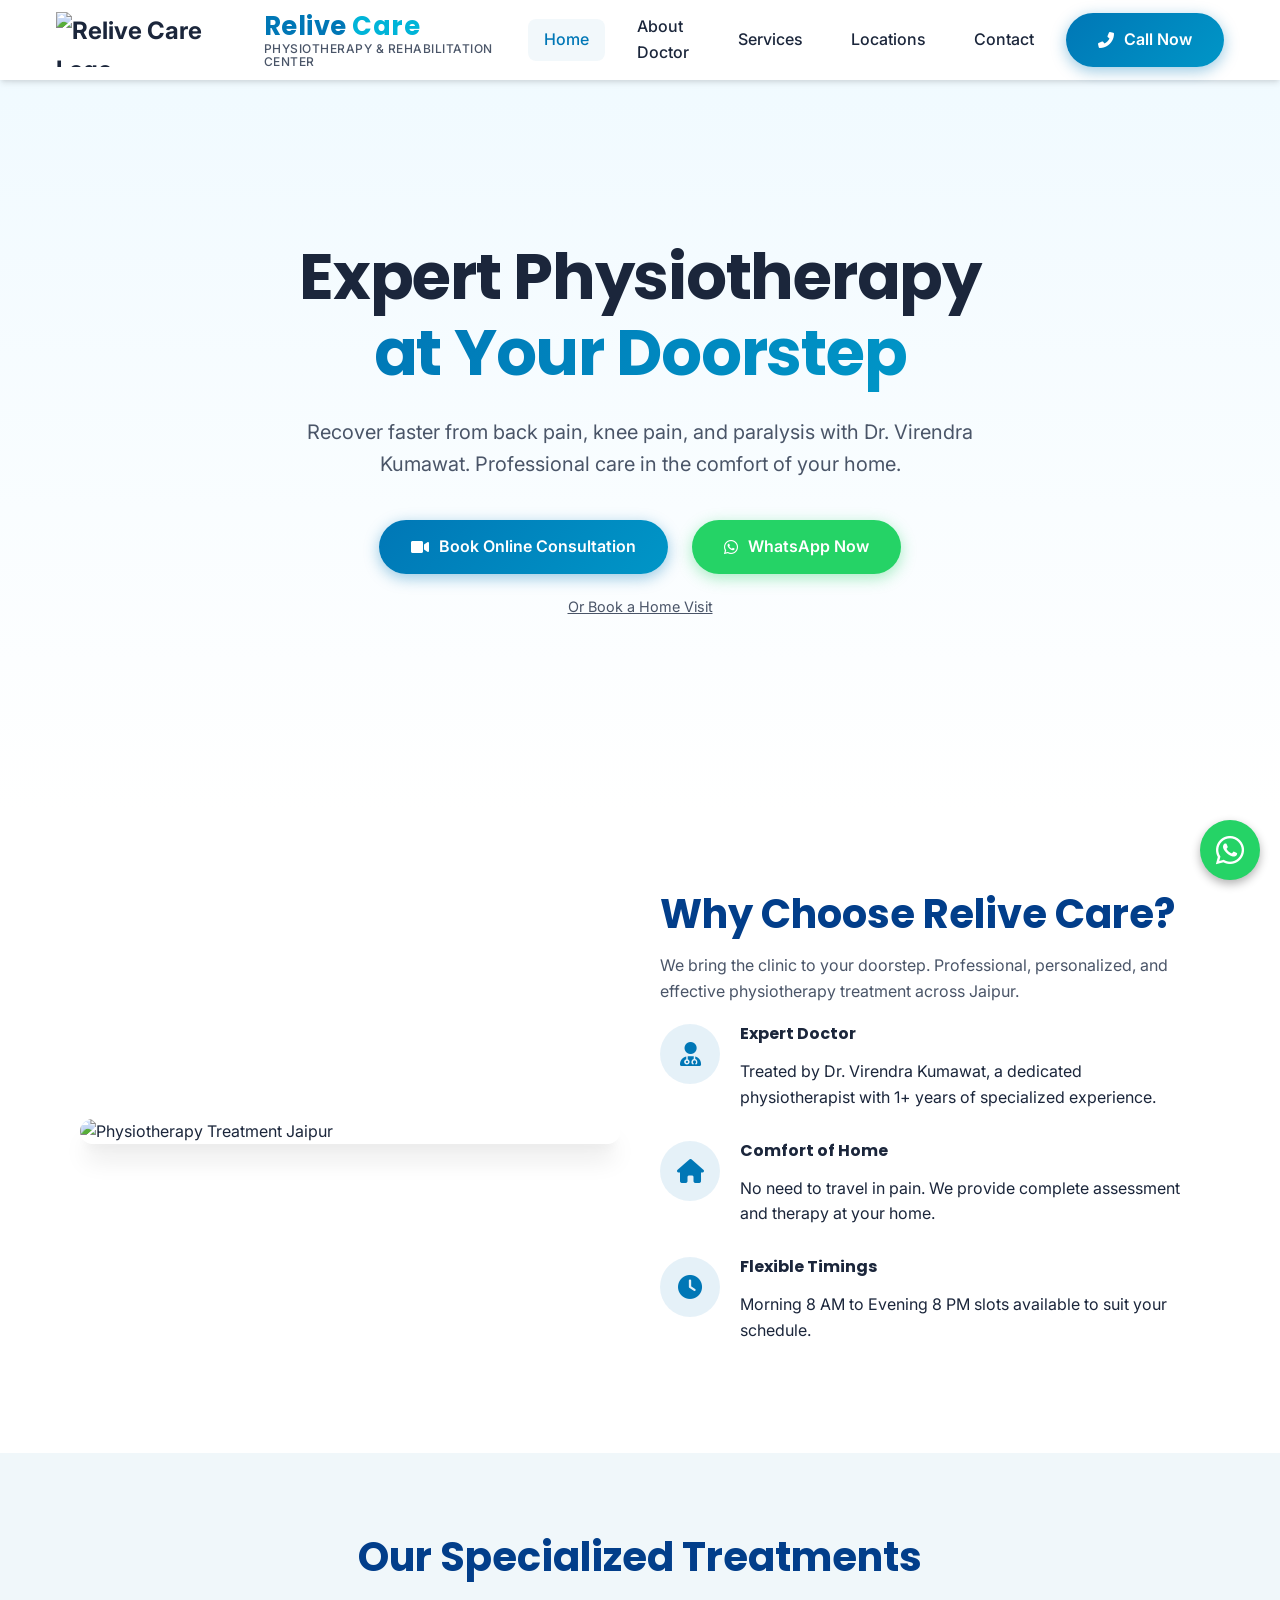
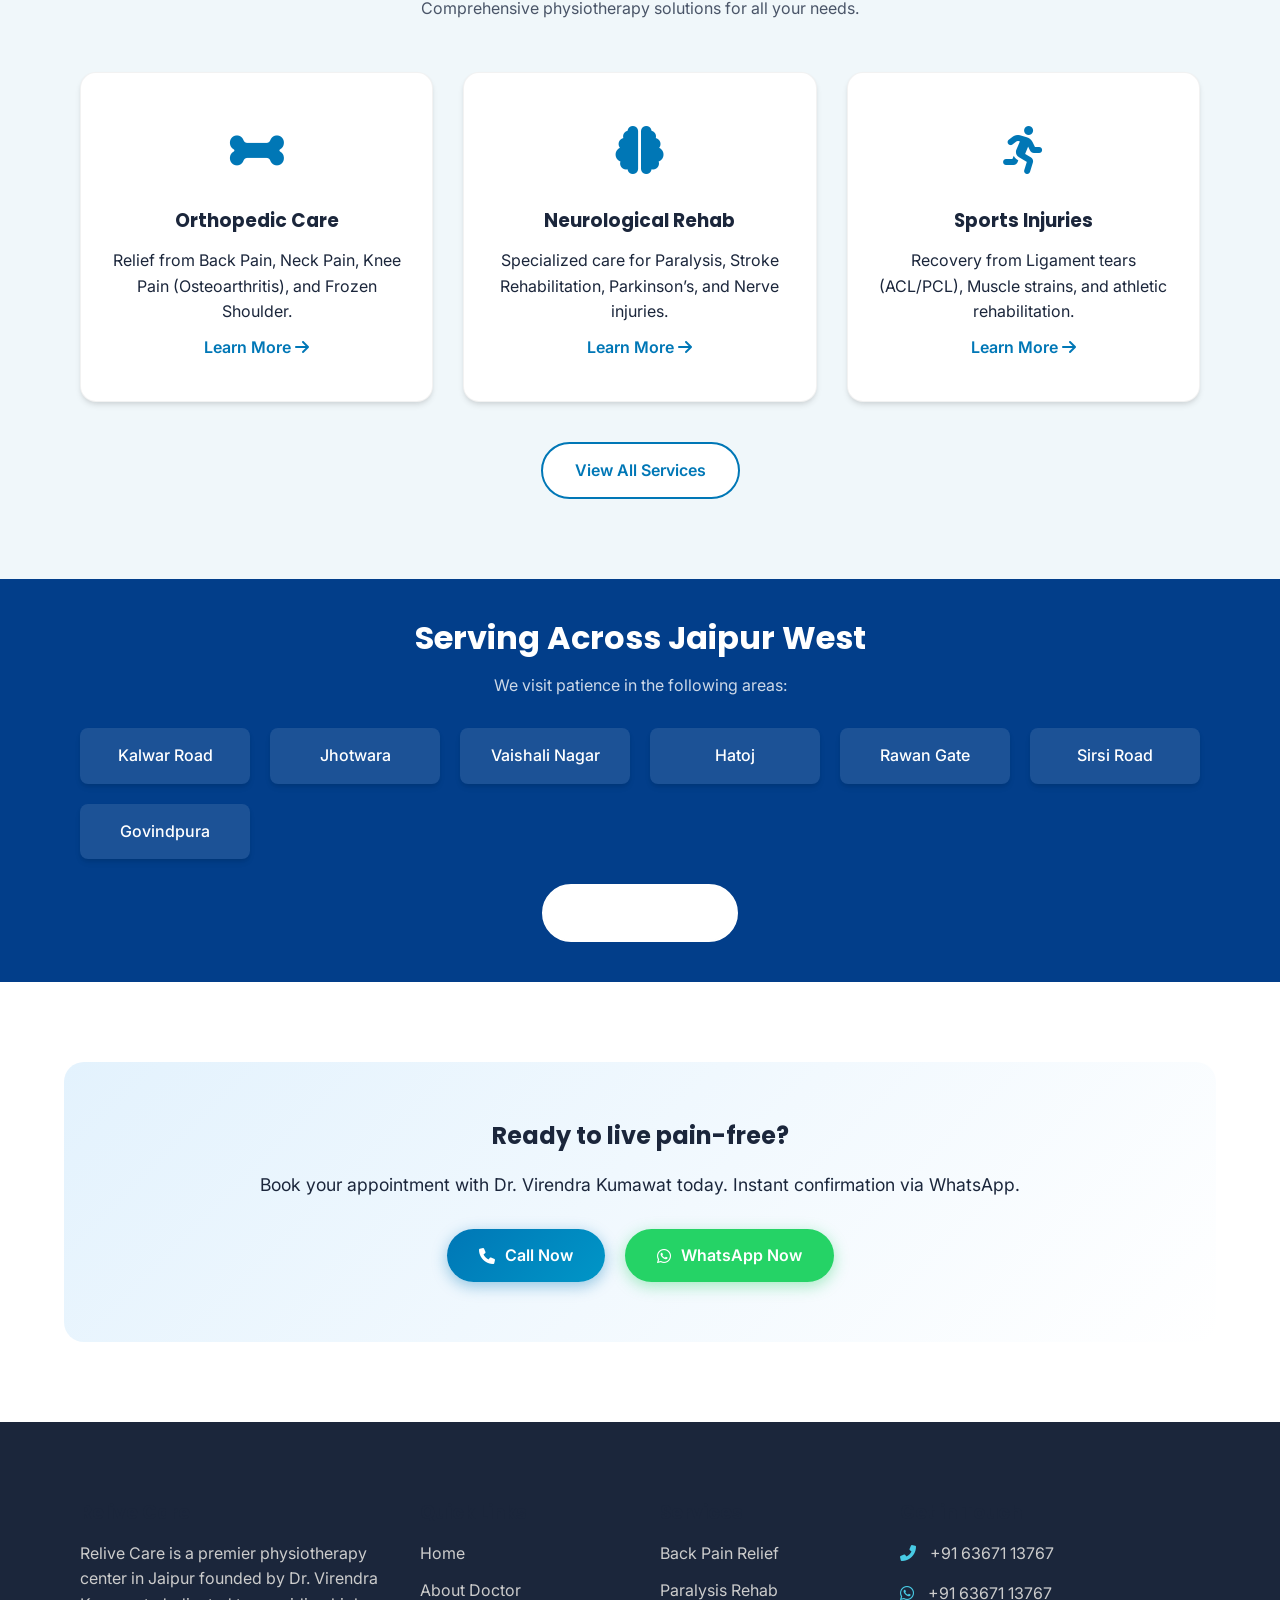
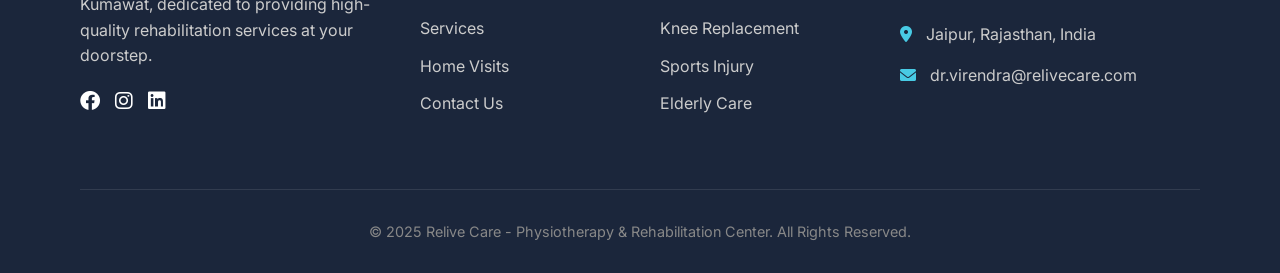
==== index.html @ 5703d794 "Add files via upload" ====
<!DOCTYPE html>
<html lang="en">

<head>
    <meta charset="UTF-8">
    <meta name="viewport" content="width=device-width, initial-scale=1.0">
    <title>Best Physiotherapist in Jaipur | Home Visit Specialist | Relive Care</title>
    <meta name="description"
        content="Relive Care offers the best physiotherapy at home in Jaipur. Expert treatment for back pain, knee pain, paralysis, strike & post-surgery by Dr. Virendra Kumawat. Call 6367113767.">

    <!-- Fonts -->
    <link rel="preconnect" href="https://fonts.googleapis.com">
    <link rel="preconnect" href="https://fonts.gstatic.com" crossorigin>
    <link
        href="https://fonts.googleapis.com/css2?family=Inter:wght@400;500;600&family=Poppins:wght@500;600;700&display=swap"
        rel="stylesheet">

    <!-- Icons -->
    <link rel="stylesheet" href="https://cdnjs.cloudflare.com/ajax/libs/font-awesome/6.0.0/css/all.min.css">

    <!-- CSS -->
    <link rel="stylesheet" href="style.css">
</head>

<body>

    <!-- Header -->
    <header>
        <div class="container nav-container">
            <a href="index.html" class="logo">
                <img src="img/logo.png" alt="Relive Care Logo">
                <div class="logo-text-container">
                    <span class="brand-text">
                        <span class="brand-relive">Relive</span>
                        <span class="brand-care">Care</span>
                    </span>
                    <span class="brand-tagline">Physiotherapy & Rehabilitation Center</span>
                </div>
            </a>
            <button class="mobile-menu-btn" aria-label="Toggle Menu">
                <i class="fas fa-bars"></i>
            </button>
            <nav class="nav-links">
                <a href="index.html" class="active">Home</a>
                <a href="about.html">About Doctor</a>
                <a href="services.html">Services</a>
                <a href="locations.html">Locations</a>
                <a href="contact.html">Contact</a>
                <a href="tel:+916367113767" class="btn btn-primary"><i class="fas fa-phone-alt"></i> Call Now</a>
            </nav>
        </div>
    </header>

    <!-- Hero Section -->
    <section class="hero">
        <div class="container hero-content">
            <h1>Expert Physiotherapy <br> <span>at Your Doorstep</span></h1>
            <p>Recover faster from back pain, knee pain, and paralysis with Dr. Virendra Kumawat. Professional care in
                the comfort of your home.</p>
            <div class="hero-btns">
                <a href="https://wa.me/916367113767?text=I%20want%20to%20book%20an%20online%20consultation"
                    class="btn btn-primary">
                    <i class="fas fa-video"></i> Book Online Consultation
                </a>
                <a href="https://wa.me/916367113767" class="btn btn-whatsapp">
                    <i class="fab fa-whatsapp"></i> WhatsApp Now
                </a>
            </div>
            <div style="margin-top: 20px;">
                <a href="home-visit.html"
                    style="font-size: 0.9rem; color: var(--text-light); text-decoration: underline;">Or Book a Home
                    Visit</a>
            </div>
        </div>
    </section>

    <!-- Key Features / Intro -->
    <section class="section">
        <div class="container">
            <div class="features-container">
                <div class="features-image">
                    <img src="https://images.unsplash.com/photo-1579684385127-1ef15d508118?ixlib=rb-1.2.1&auto=format&fit=crop&w=800&q=80"
                        alt="Physiotherapy Treatment Jaipur">
                </div>
                <div class="features-list">
                    <div class="section-title" style="text-align: left; margin-bottom: 20px;">
                        <h2>Why Choose Relive Care?</h2>
                        <p>We bring the clinic to your doorstep. Professional, personalized, and effective physiotherapy
                            treatment across Jaipur.</p>
                    </div>

                    <div class="feature-item">
                        <div class="feature-icon"><i class="fas fa-user-md"></i></div>
                        <div>
                            <h4>Expert Doctor</h4>
                            <p>Treated by Dr. Virendra Kumawat, a dedicated physiotherapist with 1+ years of specialized
                                experience.</p>
                        </div>
                    </div>
                    <div class="feature-item">
                        <div class="feature-icon"><i class="fas fa-home"></i></div>
                        <div>
                            <h4>Comfort of Home</h4>
                            <p>No need to travel in pain. We provide complete assessment and therapy at your home.</p>
                        </div>
                    </div>
                    <div class="feature-item">
                        <div class="feature-icon"><i class="fas fa-clock"></i></div>
                        <div>
                            <h4>Flexible Timings</h4>
                            <p>Morning 8 AM to Evening 8 PM slots available to suit your schedule.</p>
                        </div>
                    </div>
                </div>
            </div>
        </div>
    </section>

    <!-- Services Overview -->
    <section class="section section-bg">
        <div class="container">
            <div class="section-title">
                <h2>Our Specialized Treatments</h2>
                <p>Comprehensive physiotherapy solutions for all your needs.</p>
            </div>

            <div class="services-grid">
                <div class="service-card">
                    <div class="service-icon"><i class="fas fa-bone"></i></div>
                    <h3>Orthopedic Care</h3>
                    <p>Relief from Back Pain, Neck Pain, Knee Pain (Osteoarthritis), and Frozen Shoulder.</p>
                    <a href="services.html"
                        style="color: var(--primary-color); font-weight: 600; margin-top: 10px; display: inline-block;">Learn
                        More <i class="fas fa-arrow-right"></i></a>
                </div>

                <div class="service-card">
                    <div class="service-icon"><i class="fas fa-brain"></i></div>
                    <h3>Neurological Rehab</h3>
                    <p>Specialized care for Paralysis, Stroke Rehabilitation, Parkinson’s, and Nerve injuries.</p>
                    <a href="services.html"
                        style="color: var(--primary-color); font-weight: 600; margin-top: 10px; display: inline-block;">Learn
                        More <i class="fas fa-arrow-right"></i></a>
                </div>

                <div class="service-card">
                    <div class="service-icon"><i class="fas fa-running"></i></div>
                    <h3>Sports Injuries</h3>
                    <p>Recovery from Ligament tears (ACL/PCL), Muscle strains, and athletic rehabilitation.</p>
                    <a href="services.html"
                        style="color: var(--primary-color); font-weight: 600; margin-top: 10px; display: inline-block;">Learn
                        More <i class="fas fa-arrow-right"></i></a>
                </div>
            </div>

            <div style="text-align: center; margin-top: 40px;">
                <a href="services.html" class="btn btn-outline">View All Services</a>
            </div>
        </div>
    </section>

    <!-- Service Locations Strip -->
    <section class="section" style="padding: 40px 0; background: var(--primary-dark); color: white;">
        <div class="container">
            <div class="section-title" style="margin-bottom: 30px;">
                <h2 style="color: white; font-size: 2rem;">Serving Across Jaipur West</h2>
                <p style="color: rgba(255,255,255,0.8);">We visit patience in the following areas:</p>
            </div>
            <div class="locations-grid" style="grid-template-columns: repeat(auto-fit, minmax(150px, 1fr));">
                <div class="location-item" style="background: rgba(255,255,255,0.1); color: white;">Kalwar Road</div>
                <div class="location-item" style="background: rgba(255,255,255,0.1); color: white;">Jhotwara</div>
                <div class="location-item" style="background: rgba(255,255,255,0.1); color: white;">Vaishali Nagar</div>
                <div class="location-item" style="background: rgba(255,255,255,0.1); color: white;">Hatoj</div>
                <div class="location-item" style="background: rgba(255,255,255,0.1); color: white;">Rawan Gate</div>
                <div class="location-item" style="background: rgba(255,255,255,0.1); color: white;">Sirsi Road</div>
                <div class="location-item" style="background: rgba(255,255,255,0.1); color: white;">Govindpura</div>
            </div>
            <div style="text-align: center; margin-top: 25px;">
                <a href="locations.html" class="btn btn-outline" style="border-color: white; color: white;">Check Your
                    Area</a>
            </div>
        </div>
    </section>

    <!-- CTA Section -->
    <section class="section">
        <div class="container"
            style="text-align: center; background: linear-gradient(135deg, #e3f2fd 0%, #ffffff 100%); padding: 60px; border-radius: 20px;">
            <h2 style="margin-bottom: 20px;">Ready to live pain-free?</h2>
            <p style="margin-bottom: 30px; font-size: 1.1rem;">Book your appointment with Dr. Virendra Kumawat today.
                Instant confirmation via WhatsApp.</p>
            <div style="display: flex; justify-content: center; gap: 20px; flex-wrap: wrap;">
                <a href="tel:+916367113767" class="btn btn-primary"><i class="fas fa-phone"></i> Call Now</a>
                <a href="https://wa.me/916367113767" class="btn btn-whatsapp"><i class="fab fa-whatsapp"></i> WhatsApp
                    Now</a>
            </div>
        </div>
    </section>

    <!-- Footer -->
    <footer>
        <div class="container">
            <div class="footer-grid">
                <div class="footer-about">
                    <h3>Relive Care</h3>
                    <p style="color: #ccc; margin-bottom: 20px;">Relive Care is a premier physiotherapy center in Jaipur
                        founded by Dr. Virendra Kumawat, dedicated to providing high-quality rehabilitation services at
                        your doorstep.</p>
                    <div style="display: flex; gap: 15px;">
                        <a href="#"><i class="fab fa-facebook fa-lg"></i></a>
                        <a href="#"><i class="fab fa-instagram fa-lg"></i></a>
                        <a href="#"><i class="fab fa-linkedin fa-lg"></i></a>
                    </div>
                </div>

                <div class="footer-links">
                    <h3>Quick Links</h3>
                    <ul>
                        <li><a href="index.html">Home</a></li>
                        <li><a href="about.html">About Doctor</a></li>
                        <li><a href="services.html">Services</a></li>
                        <li><a href="home-visit.html">Home Visits</a></li>
                        <li><a href="contact.html">Contact Us</a></li>
                    </ul>
                </div>

                <div class="footer-links">
                    <h3>Services</h3>
                    <ul>
                        <li><a href="services.html">Back Pain Relief</a></li>
                        <li><a href="services.html">Paralysis Rehab</a></li>
                        <li><a href="services.html">Knee Replacement</a></li>
                        <li><a href="services.html">Sports Injury</a></li>
                        <li><a href="services.html">Elderly Care</a></li>
                    </ul>
                </div>

                <div class="footer-contact">
                    <h3>Get in Touch</h3>
                    <ul style="color: #ccc;">
                        <li style="margin-bottom: 15px;"><i class="fas fa-phone-alt"
                                style="color: var(--accent-color); margin-right: 10px;"></i> +91 63671 13767</li>
                        <li style="margin-bottom: 15px;"><i class="fab fa-whatsapp"
                                style="color: var(--accent-color); margin-right: 10px;"></i> +91 63671 13767</li>
                        <li style="margin-bottom: 15px;"><i class="fas fa-map-marker-alt"
                                style="color: var(--accent-color); margin-right: 10px;"></i> Jaipur, Rajasthan, India
                        </li>
                        <li><i class="fas fa-envelope" style="color: var(--accent-color); margin-right: 10px;"></i>
                            dr.virendra@relivecare.com</li>
                    </ul>
                </div>
            </div>

            <div class="footer-bottom">
                <p>&copy; 2025 Relive Care - Physiotherapy & Rehabilitation Center. All Rights Reserved.</p>
            </div>
        </div>
    </footer>

    <!-- Sticky WhatsApp Button -->
    <a href="https://wa.me/916367113767" class="sticky-wa" target="_blank" title="Chat on WhatsApp">
        <i class="fab fa-whatsapp"></i>
    </a>

    <script src="script.js"></script>
</body>

</html>
---- style.css ----
/* 
 * Relive Care - Premium Physiotherapy Website Styles
 * Author: Antigravity
 * Focus: Premium, Clean, Medical, Mobile-Responsive
 */

:root {
    /* Brand Colors */
    --primary-color: #0077b6;
    /* Deep Ocean Blue */
    --primary-dark: #023e8a;
    --secondary-color: #00b4d8;
    --accent-color: #48cae4;
    --success-color: #2a9d8f;
    --whatsapp-color: #25D366;
    --text-dark: #1b263b;
    --text-light: #4a5568;
    /* Slightly darker for better readability */
    --white: #ffffff;
    --light-bg: #f0f7fa;
    /* Slightly cooler grey/blue */
    --gradient-main: linear-gradient(135deg, #0077b6 0%, #0096c7 100%);
    --gradient-accent: linear-gradient(135deg, #00b4d8 0%, #48cae4 100%);

    /* Typography */
    --font-main: 'Inter', system-ui, -apple-system, sans-serif;
    --font-heading: 'Poppins', sans-serif;

    /* Spacing & Layout */
    --container-width: 1200px;
    --header-height: 80px;

    /* Modern Radii */
    --radius-sm: 8px;
    --radius-md: 16px;
    --radius-lg: 24px;
    --radius-pill: 50px;

    /* Modern Shadows */
    --shadow-sm: 0 4px 6px -1px rgba(0, 0, 0, 0.1), 0 2px 4px -1px rgba(0, 0, 0, 0.06);
    --shadow-md: 0 10px 15px -3px rgba(0, 0, 0, 0.1), 0 4px 6px -2px rgba(0, 0, 0, 0.05);
    --shadow-lg: 0 20px 25px -5px rgba(0, 0, 0, 0.1), 0 10px 10px -5px rgba(0, 0, 0, 0.04);
    --shadow-glow: 0 0 20px rgba(0, 119, 182, 0.3);

    --transition: all 0.3s cubic-bezier(0.4, 0, 0.2, 1);
}

/* Reset & Base Styles */
* {
    margin: 0;
    padding: 0;
    box-sizing: border-box;
}

html {
    scroll-behavior: smooth;
    font-size: 16px;
    /* Base size */
}

body {
    font-family: var(--font-main);
    color: var(--text-dark);
    line-height: 1.6;
    background-color: var(--white);
    overflow-x: hidden;
    -webkit-font-smoothing: antialiased;
}

h1,
h2,
h3,
h4,
h5,
h6 {
    font-family: var(--font-heading);
    font-weight: 700;
    color: var(--text-dark);
    line-height: 1.2;
    margin-bottom: 1rem;
}

a {
    text-decoration: none;
    color: inherit;
    transition: var(--transition);
}

ul {
    list-style: none;
}

img {
    max-width: 100%;
    height: auto;
    display: block;
}

.container {
    width: 90%;
    max-width: var(--container-width);
    margin: 0 auto;
    padding: 0 1rem;
}

/* Base Buttons */
.btn {
    display: inline-flex;
    align-items: center;
    justify-content: center;
    padding: 14px 32px;
    border-radius: var(--radius-pill);
    font-weight: 600;
    font-size: 1rem;
    cursor: pointer;
    transition: var(--transition);
    text-align: center;
    border: none;
    gap: 10px;
    white-space: nowrap;
}

.btn-primary {
    background: var(--gradient-main);
    color: var(--white);
    box-shadow: 0 4px 15px rgba(0, 119, 182, 0.4);
}

.btn-primary:hover {
    transform: translateY(-2px);
    box-shadow: 0 8px 25px rgba(0, 119, 182, 0.5);
}

.btn-outline {
    background: var(--white);
    border: 2px solid var(--primary-color);
    color: var(--primary-color);
}

.btn-outline:hover {
    background: var(--primary-color);
    color: var(--white);
    box-shadow: 0 4px 15px rgba(0, 119, 182, 0.2);
}

/* Specialized Buttons */
.btn-whatsapp {
    background: #25D366;
    color: white;
    box-shadow: 0 4px 15px rgba(37, 211, 102, 0.4);
}

.btn-whatsapp:hover {
    transform: translateY(-2px);
    background: #22c35e;
    box-shadow: 0 8px 25px rgba(37, 211, 102, 0.5);
}

/* Header & Navigation */
header {
    height: var(--header-height);
    background: rgba(255, 255, 255, 0.95);
    backdrop-filter: blur(10px);
    box-shadow: var(--shadow-sm);
    position: fixed;
    top: 0;
    width: 100%;
    z-index: 1000;
    display: flex;
    align-items: center;
}

.nav-container {
    display: flex;
    justify-content: space-between;
    align-items: center;
    width: 100%;
}

.logo {
    font-size: 1.5rem;
    font-weight: 700;
    display: flex;
    align-items: center;
    gap: 15px;
    /* Increased gap for better spacing */
    text-decoration: none;
    padding: 5px 0;
}

.logo img {
    height: 55px;
    /* Restricted height for balance */
    width: auto;
}

.logo-text-container {
    display: flex;
    flex-direction: column;
    justify-content: center;
    line-height: 1.1;
}

.brand-text {
    font-family: 'Poppins', sans-serif;
    font-weight: 700;
    font-size: 1.6rem;
    color: var(--primary-dark);
    letter-spacing: 0.5px;
}

.brand-relive {
    color: var(--primary-color);
}

.brand-care {
    color: var(--secondary-color);
}

.brand-tagline {
    font-size: 0.75rem;
    /* Small and subtle */
    color: var(--text-light);
    font-weight: 500;
    letter-spacing: 0.5px;
    margin-top: 2px;
    text-transform: uppercase;
}

/* Navigation Links */
.nav-links {
    display: flex;
    align-items: center;
    gap: 1rem;
}

.nav-links a:not(.btn) {
    font-weight: 500;
    color: var(--text-dark);
    padding: 0.5rem 1rem;
    border-radius: var(--radius-sm);
}

.nav-links a:not(.btn):hover,
.nav-links a:not(.btn).active {
    color: var(--primary-color);
    background-color: rgba(0, 119, 182, 0.05);
}

.mobile-menu-btn {
    display: none;
    font-size: 1.5rem;
    color: var(--text-dark);
    cursor: pointer;
    background: none;
    border: none;
}

/* Hero Section */
.hero {
    padding-top: calc(var(--header-height) + 2rem);
    padding-bottom: 4rem;
    background: linear-gradient(180deg, rgba(235, 248, 255, 0.8) 0%, rgba(255, 255, 255, 1) 100%),
        url('https://images.unsplash.com/photo-1576091160399-112ba8d25d1d?ixlib=rb-1.2.1&auto=format&fit=crop&w=1950&q=80') no-repeat center center/cover;
    min-height: 90vh;
    /* Better for mobile */
    display: flex;
    align-items: center;
    justify-content: center;
    text-align: center;
    position: relative;
}

.hero-content {
    width: 100%;
    max-width: 900px;
    padding: 20px;
    z-index: 1;
}

.hero h1 {
    font-size: clamp(2.5rem, 5vw, 4rem);
    /* Responsive typography */
    margin-bottom: 1.5rem;
    color: var(--text-dark);
    letter-spacing: -0.02em;
}

.hero h1 span {
    background: var(--gradient-main);
    -webkit-background-clip: text;
    -webkit-text-fill-color: transparent;
    display: inline-block;
}

.hero p {
    font-size: clamp(1.1rem, 2vw, 1.25rem);
    color: var(--text-light);
    margin-bottom: 2.5rem;
    max-width: 700px;
    margin-left: auto;
    margin-right: auto;
}

.hero-btns {
    display: flex;
    gap: 1.5rem;
    justify-content: center;
    flex-wrap: wrap;
}

/* Section styling */
.section {
    padding: 80px 0;
}

.section-bg {
    background-color: var(--light-bg);
}

.section-title {
    text-align: center;
    margin-bottom: 50px;
}

.section-title h2 {
    font-size: 2.5rem;
    color: var(--primary-dark);
    margin-bottom: 15px;
}

.section-title p {
    color: var(--text-light);
    max-width: 600px;
    margin: 0 auto;
}

/* Services Grid */
.services-grid {
    display: grid;
    grid-template-columns: repeat(auto-fit, minmax(300px, 1fr));
    gap: 30px;
}

.service-card {
    background: var(--white);
    padding: 40px 30px;
    border-radius: var(--radius-md);
    box-shadow: var(--shadow-sm);
    transition: var(--transition);
    border: 1px solid rgba(0, 0, 0, 0.05);
    text-align: center;
}

.service-card:hover {
    transform: translateY(-10px);
    box-shadow: var(--shadow-md);
    border-color: var(--primary-color);
}

.service-icon {
    font-size: 3rem;
    margin-bottom: 20px;
    color: var(--primary-color);
}

/* Features/Why Us */
.features-container {
    display: flex;
    flex-wrap: wrap;
    gap: 40px;
    align-items: center;
}

.features-image {
    flex: 1;
    min-width: 300px;
}

.features-image img {
    border-radius: var(--radius-lg);
    box-shadow: var(--shadow-lg);
}

.features-list {
    flex: 1;
    min-width: 300px;
}

.feature-item {
    display: flex;
    gap: 20px;
    margin-bottom: 30px;
}

.feature-icon {
    width: 60px;
    height: 60px;
    border-radius: 50%;
    background: rgba(0, 119, 182, 0.1);
    display: flex;
    align-items: center;
    justify-content: center;
    color: var(--primary-color);
    font-size: 1.5rem;
    flex-shrink: 0;
}

/* Stats */
.stats-section {
    background: var(--primary-dark);
    color: var(--white);
    padding: 60px 0;
}

.stats-grid {
    display: grid;
    grid-template-columns: repeat(4, 1fr);
    gap: 30px;
    text-align: center;
}

.stat-item h3 {
    font-size: 2.5rem;
    color: var(--accent-color);
    margin-bottom: 5px;
}

/* Doctor Profile */
.doctor-card {
    display: flex;
    background: var(--white);
    border-radius: var(--radius-lg);
    overflow: hidden;
    box-shadow: var(--shadow-md);
    max-width: 900px;
    margin: 0 auto;
}

.doctor-img {
    width: 40%;
    object-fit: cover;
}

.doctor-info {
    padding: 40px;
    width: 60%;
}

/* Locations */
.locations-grid {
    display: grid;
    grid-template-columns: repeat(auto-fill, minmax(200px, 1fr));
    gap: 20px;
}

.location-item {
    background: var(--white);
    padding: 15px;
    border-radius: var(--radius-sm);
    box-shadow: var(--shadow-sm);
    text-align: center;
    font-weight: 500;
    transition: var(--transition);
}

.location-item:hover {
    background: var(--primary-color);
    color: var(--white);
    cursor: pointer;
}

/* Testimonials */
.testimonial-card {
    background: var(--white);
    padding: 30px;
    border-radius: var(--radius-md);
    box-shadow: var(--shadow-sm);
    position: relative;
}

.testimonial-text {
    font-style: italic;
    margin-bottom: 20px;
    color: var(--text-dark);
}

.client-info h4 {
    margin-bottom: 0;
    font-size: 1.1rem;
}

.client-info span {
    font-size: 0.9rem;
    color: var(--text-light);
}

/* Contact Form */
.contact-container {
    display: grid;
    grid-template-columns: 1fr 1fr;
    gap: 50px;
}

.contact-form input,
.contact-form textarea,
.contact-form select {
    width: 100%;
    padding: 15px;
    margin-bottom: 20px;
    border: 1px solid #ddd;
    border-radius: var(--radius-sm);
    font-family: var(--font-main);
    font-size: 1rem;
}

.contact-form textarea {
    height: 150px;
    resize: vertical;
}

.contact-info-item {
    display: flex;
    align-items: flex-start;
    gap: 20px;
    margin-bottom: 30px;
}

.contact-icon {
    width: 50px;
    height: 50px;
    background: var(--white);
    border-radius: 50%;
    box-shadow: var(--shadow-sm);
    display: flex;
    align-items: center;
    justify-content: center;
    color: var(--primary-color);
    font-size: 1.2rem;
    flex-shrink: 0;
}

/* Footer */
footer {
    background: var(--text-dark);
    color: var(--white);
    padding: 80px 0 30px;
}

.footer-grid {
    display: grid;
    grid-template-columns: 1.5fr 1fr 1fr 1.5fr;
    gap: 40px;
    margin-bottom: 60px;
}

.footer h3 {
    color: var(--white);
    margin-bottom: 25px;
    font-size: 1.3rem;
}

.footer-links li {
    margin-bottom: 12px;
}

.footer-links a {
    color: #ccc;
}

.footer-links a:hover {
    color: var(--accent-color);
    padding-left: 5px;
}

.footer-bottom {
    border-top: 1px solid rgba(255, 255, 255, 0.1);
    padding-top: 30px;
    text-align: center;
    color: #888;
    font-size: 0.9rem;
}

/* Sticky Social Button */
.sticky-wa {
    position: fixed;
    bottom: 20px;
    right: 20px;
    background: #25D366;
    color: white;
    width: 60px;
    height: 60px;
    border-radius: 50%;
    display: flex;
    align-items: center;
    justify-content: center;
    font-size: 2rem;
    box-shadow: 0 4px 10px rgba(0, 0, 0, 0.3);
    z-index: 1000;
}

.sticky-wa:hover {
    transform: scale(1.1);
}

/* Mobile Responsive */
@media (max-width: 992px) {
    .hero h1 {
        font-size: 2.8rem;
    }

    .footer-grid {
        grid-template-columns: 1fr 1fr;
    }
}

@media (max-width: 768px) {
    .nav-links {
        display: none;
        position: absolute;
        top: var(--header-height);
        left: 0;
        width: 100%;
        background: var(--white);
        flex-direction: column;
        padding: 20px;
        box-shadow: var(--shadow-md);
        gap: 15px;
    }

    .nav-links.active {
        display: flex;
    }

    .mobile-menu-btn {
        display: block;
    }

    .hero {
        padding-top: 120px;
        text-align: center;
    }

    .contact-container,
    .features-container {
        grid-template-columns: 1fr;
        flex-direction: column;
    }

    .doctor-card {
        flex-direction: column;
    }

    .doctor-img,
    .doctor-info {
        width: 100%;
    }

    .stats-grid {
        grid-template-columns: 1fr 1fr;
    }

    .footer-grid {
        grid-template-columns: 1fr;
    }
}

@media (max-width: 480px) {
    .logo img {
        height: 40px;
    }

    .brand-text {
        font-size: 1.3rem;
    }

    .brand-tagline {
        font-size: 0.65rem;
        line-height: 1.2;
        max-width: 200px;
    }

    .logo {
        gap: 10px;
    }
}
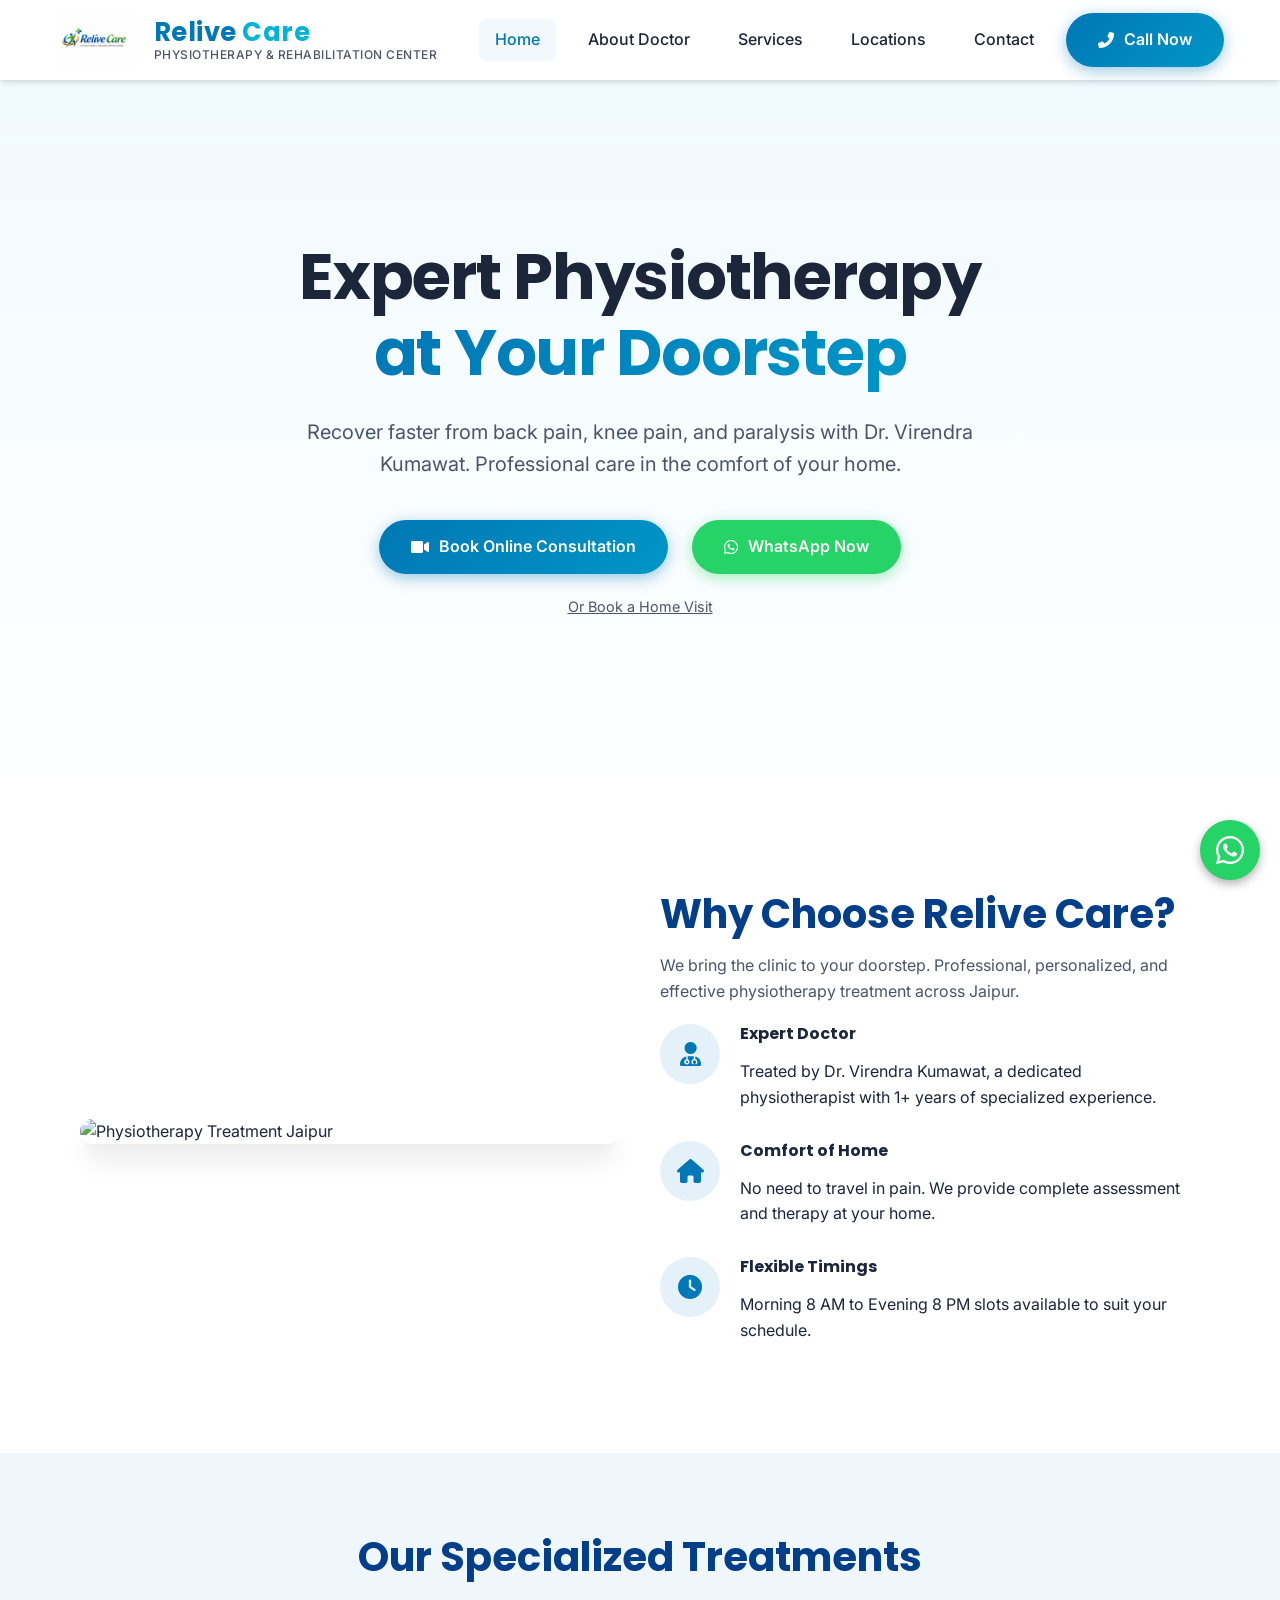
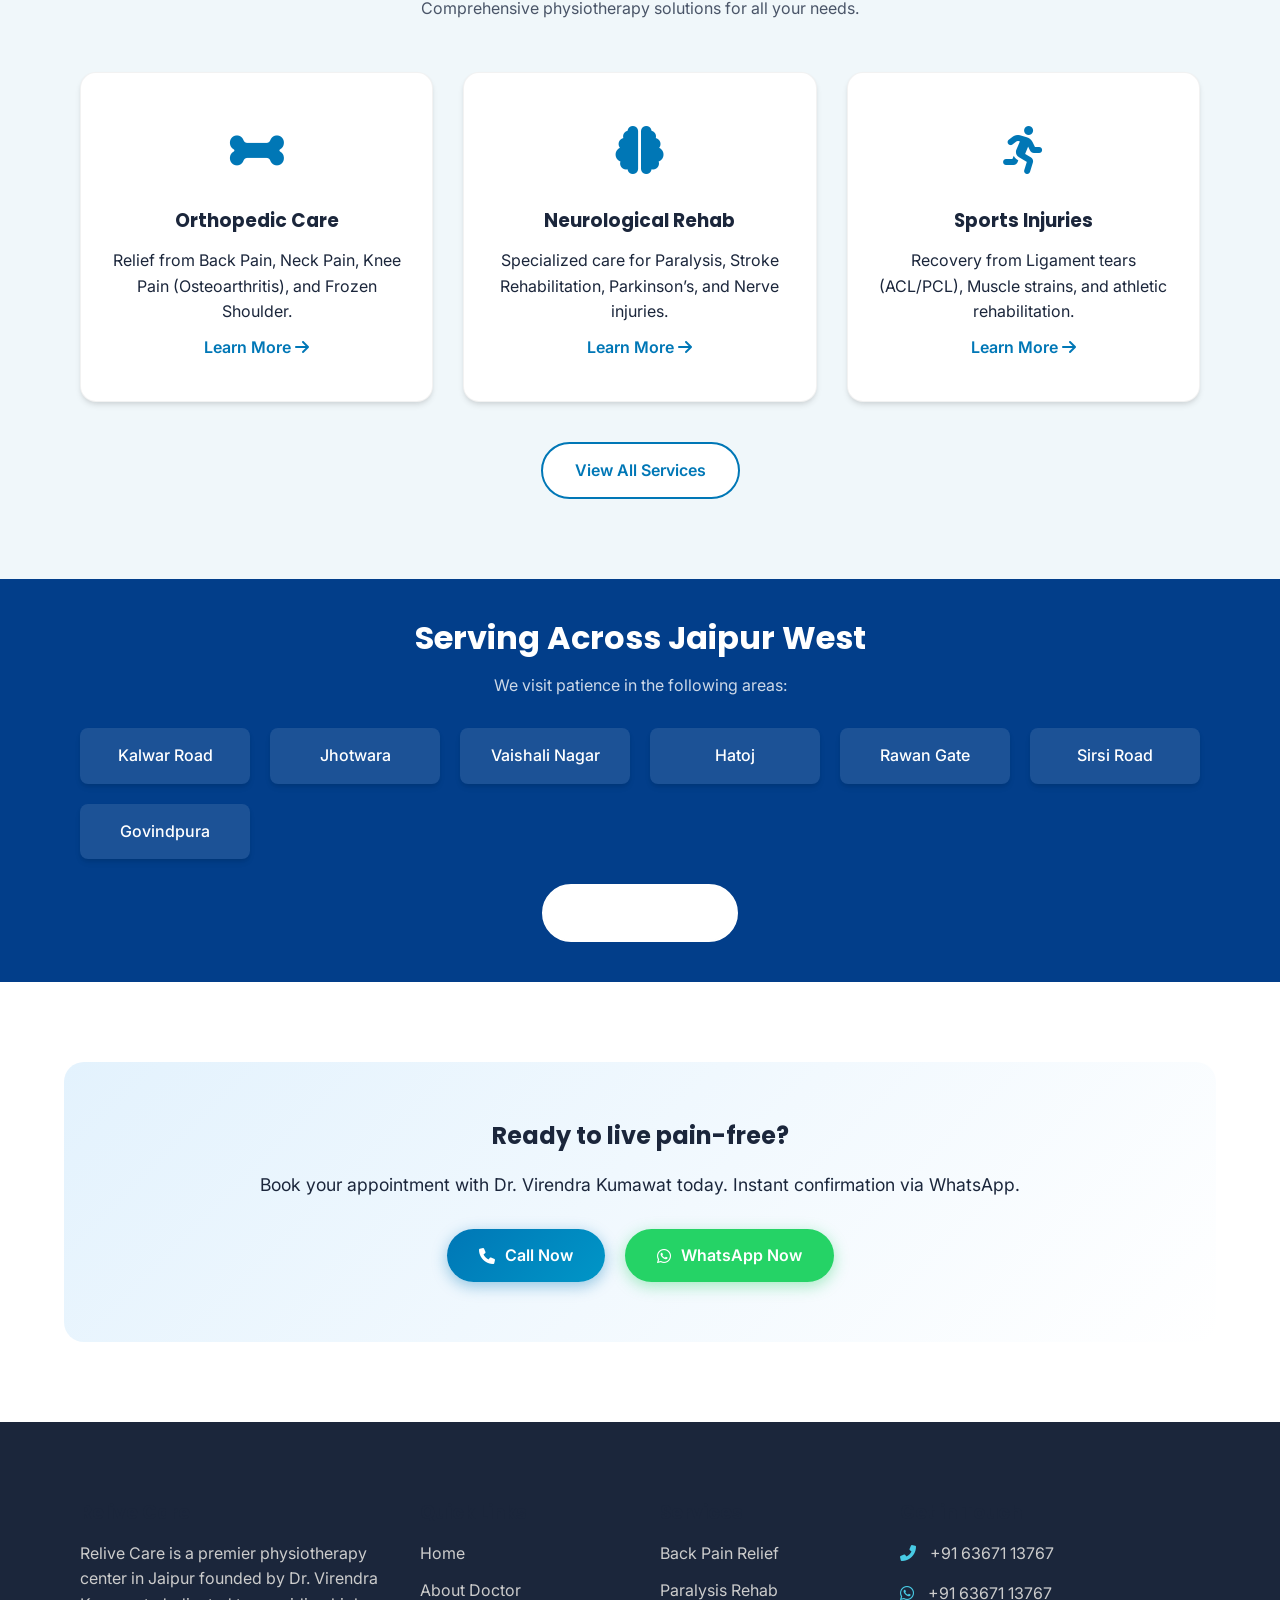
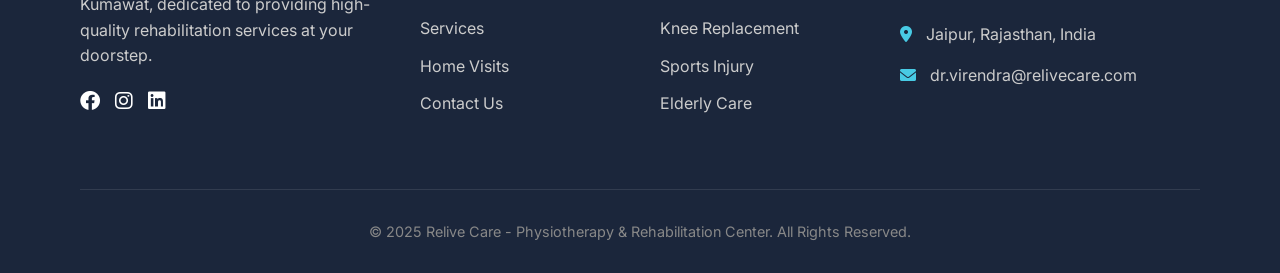
==== commit eaa10743: "Fix HTML formatting and restore content" ====
--- a/index.html
+++ b/index.html
@@ -28,7 +28,7 @@
     <header>
         <div class="container nav-container">
             <a href="index.html" class="logo">
-                <img src="img/logo.png" alt="Relive Care Logo">
+                <img src="logo.png" alt="Relive Care Logo">
                 <div class="logo-text-container">
                     <span class="brand-text">
                         <span class="brand-relive">Relive</span>
@@ -265,4 +265,4 @@
     <script src="script.js"></script>
 </body>
 
-</html>+</html>
